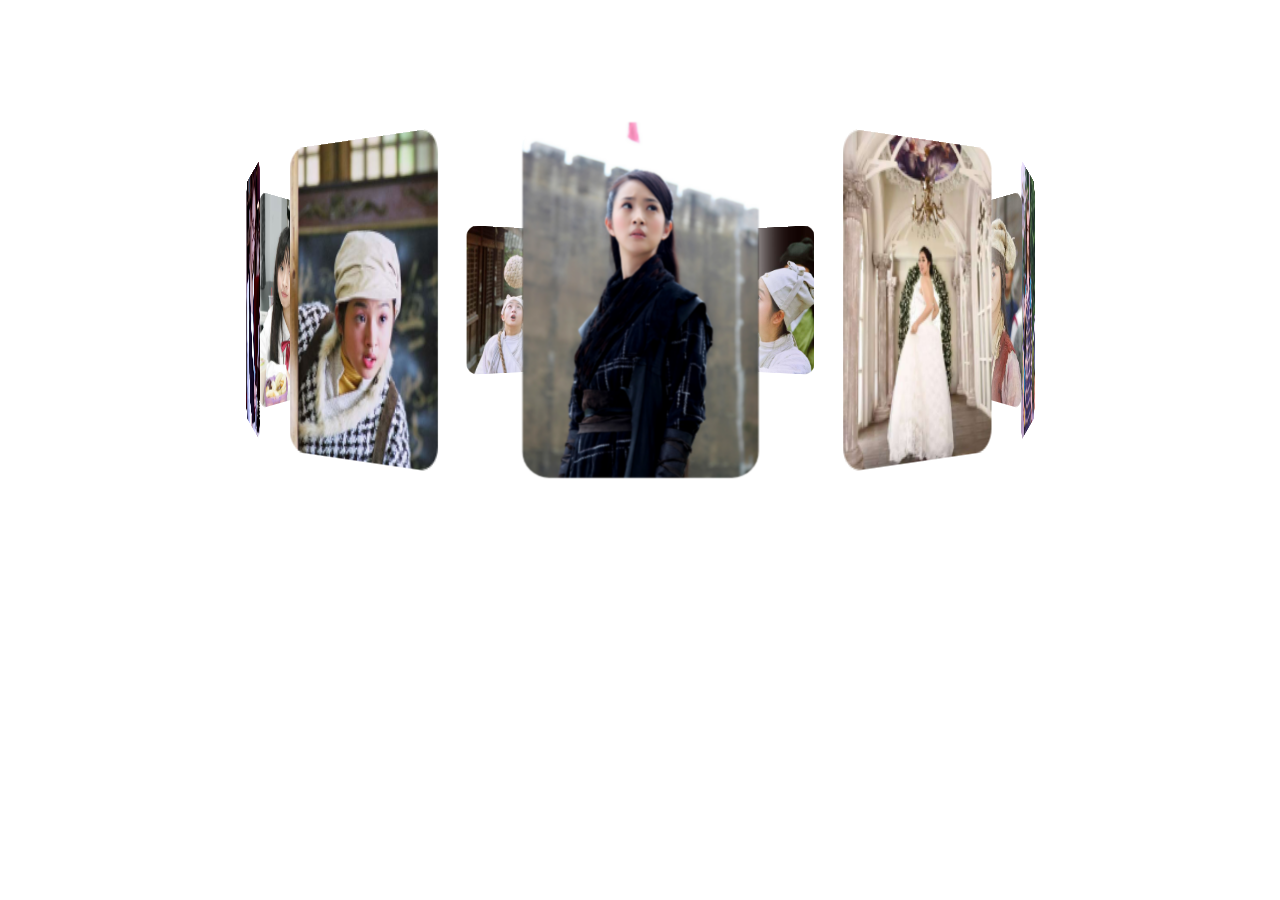
==== html/3dRing.html @ b5d67de7 "log" ====
<!doctype html>
<html>
<head>
<meta charset="utf-8">
<meta name="author" content="uJavaScript" />
<meta name="copyright" content="uJavaScript" />
<title>uJavaScript</title>
<style>
*{margin:0; padding:0; list-style:none;}
body{background:#fff; overflow:hidden;}
ul{width:133px; height:200px; margin:200px auto; position:relative; -webkit-transform-style:preserve-3d; -webkit-transform:perspective(800px) rotateX(0) rotateY(0); /*background:#ccc;*/}
ul li{width:133px; height:200px; position:absolute; top:0; left:0; -webkit-transform: rotateY(0deg) translateZ(0px); border-radius:15px; overflow:hidden; box-shadow:0px 0px 20px #fff;}
ul li img{ width:100%;height:100%;}
</style>
<script>
function getStyle(obj,sName){
	return (obj.currentStyle||getComputedStyle(obj,false))[sName];
}
window.onload=function(){
	var oUl = document.querySelector('ul');
	var aLi = document.querySelectorAll('ul li');
	var bOk = false;
	for(var i=0;i<aLi.length;i++){
		aLi[i].style.WebkitTransition = '1s all ease '+(12-i)*100+'ms';
		aLi[i].style.WebkitTransform = 'rotateY('+i*360/12+'deg) translateZ(350px)';
	}
	function tranEnd(){
		aLi[0].removeEventListener('transitionend',tranEnd,false);
		bOk = true;
	}
	aLi[0].addEventListener('transitionend',tranEnd,false);
	var x = 0;
	var y = 0;
	var iSpeedX = 0;
	var iSpeedY = 0;
	var lastX = 0;
	var lastY = 0;
	var timer = null;
	oUl.onmousedown=function(ev){
		if(!bOk)return;
		clearInterval(timer);
		var disX = ev.pageX-y;
		var disY = ev.pageY-x;
		document.onmousemove=function(ev){
			x = ev.pageY-disY;
			y = ev.pageX-disX;
			oUl.style.WebkitTransform = 'perspective(800px) rotateX('+-x/5+'deg) rotateY('+y/5+'deg)';
			iSpeedX = ev.pageX-lastX;
			iSpeedY = ev.pageY-lastY;
			
			lastX = ev.pageX;
			lastY = ev.pageY;
		};
		document.onmouseup=function(){
			document.onmousemove=null;
			document.onmouseup=null;
			clearInterval(timer);
			timer = setInterval(function(){
				iSpeedX*=0.95;
				iSpeedY*=0.95;
				x += iSpeedY;
				y += iSpeedX;
				oUl.style.WebkitTransform = 'perspective(800px) rotateX('+-x/5+'deg) rotateY('+y/5+'deg)';
				
				if(Math.abs(iSpeedX)<1)iSpeedX=0;
				if(Math.abs(iSpeedY)<1)iSpeedY=0;
				if(iSpeedX==0&&iSpeedY==0){
					clearInterval(timer);
				}
			},30);
		};
		return false;
	};
	
};
</script>
</head>

<body>
<ul>
	<li><img src="../image/7.png" /></li>
	<li><img src="../image/3dRing.png" /></li>
	<li><img src="../image/2.png" /></li>
	<li><img src="../image/3.png" /></li>
	<li><img src="../image/4.png" /></li>
	<li><img src="../image/5.png" /></li>
	<li><img src="../image/6.png" /></li>
	<li><img src="../image/8.png" /></li>
	<li><img src="../image/9.png" /></li>
	<li><img src="../image/10.png" /></li>
	<li><img src="../image/11.png" /></li>
	<li><img src="../image/12.png" /></li>
</ul>
</body>
</html>
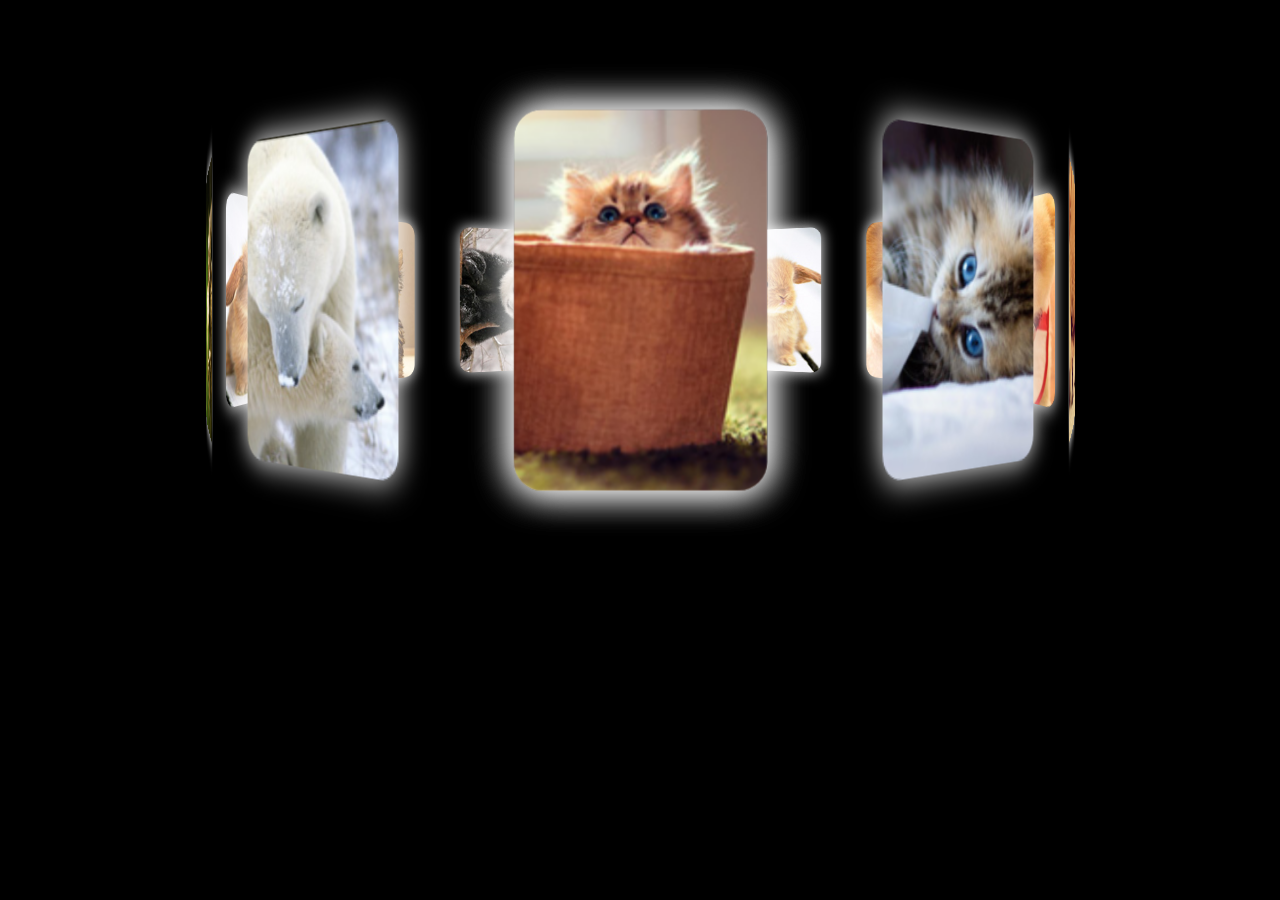
==== commit 747203f5: "log" ====
--- a/html/3dRing.html
+++ b/html/3dRing.html
@@ -7,10 +7,9 @@
 <title>uJavaScript</title>
 <style>
 *{margin:0; padding:0; list-style:none;}
-body{background:#fff; overflow:hidden;}
+body{background:#000; overflow:hidden;}
 ul{width:133px; height:200px; margin:200px auto; position:relative; -webkit-transform-style:preserve-3d; -webkit-transform:perspective(800px) rotateX(0) rotateY(0); /*background:#ccc;*/}
 ul li{width:133px; height:200px; position:absolute; top:0; left:0; -webkit-transform: rotateY(0deg) translateZ(0px); border-radius:15px; overflow:hidden; box-shadow:0px 0px 20px #fff;}
-ul li img{ width:100%;height:100%;}
 </style>
 <script>
 function getStyle(obj,sName){
@@ -22,7 +21,7 @@
 	var bOk = false;
 	for(var i=0;i<aLi.length;i++){
 		aLi[i].style.WebkitTransition = '1s all ease '+(12-i)*100+'ms';
-		aLi[i].style.WebkitTransform = 'rotateY('+i*360/12+'deg) translateZ(350px)';
+		aLi[i].style.WebkitTransform = 'rotateY('+i*360/12+'deg) translateZ(380px)';
 	}
 	function tranEnd(){
 		aLi[0].removeEventListener('transitionend',tranEnd,false);
@@ -78,18 +77,19 @@
 
 <body>
 <ul>
-	<li><img src="../image/7.png" /></li>
-	<li><img src="../image/3dRing.png" /></li>
-	<li><img src="../image/2.png" /></li>
-	<li><img src="../image/3.png" /></li>
-	<li><img src="../image/4.png" /></li>
-	<li><img src="../image/5.png" /></li>
-	<li><img src="../image/6.png" /></li>
-	<li><img src="../image/8.png" /></li>
-	<li><img src="../image/9.png" /></li>
-	<li><img src="../image/10.png" /></li>
-	<li><img src="../image/11.png" /></li>
-	<li><img src="../image/12.png" /></li>
+	<li><img src="../image/3dRingImg/1.jpg" /></li>
+	<li><img src="../image/3dRingImg/2.jpg" /></li>
+	<li><img src="../image/3dRingImg/3.jpg" /></li>
+	<li><img src="../image/3dRingImg/4.jpg" /></li>
+	<li><img src="../image/3dRingImg/5.jpg" /></li>
+	<li><img src="../image/3dRingImg/6.jpg" /></li>
+	<li><img src="../image/3dRingImg/2.jpg" /></li>
+	<li><img src="../image/3dRingImg/7.jpg" /></li>
+	<li><img src="../image/3dRingImg/8.jpg" /></li>
+	<li><img src="../image/3dRingImg/6.jpg" /></li>
+	<li><img src="../image/3dRingImg/9.jpg" /></li>
+	<li><img src="../image/3dRingImg/10.jpg" /></li>
+	<li><img src="../image/3dRingImg/11.jpg" /></li>
 </ul>
 </body>
 </html>
